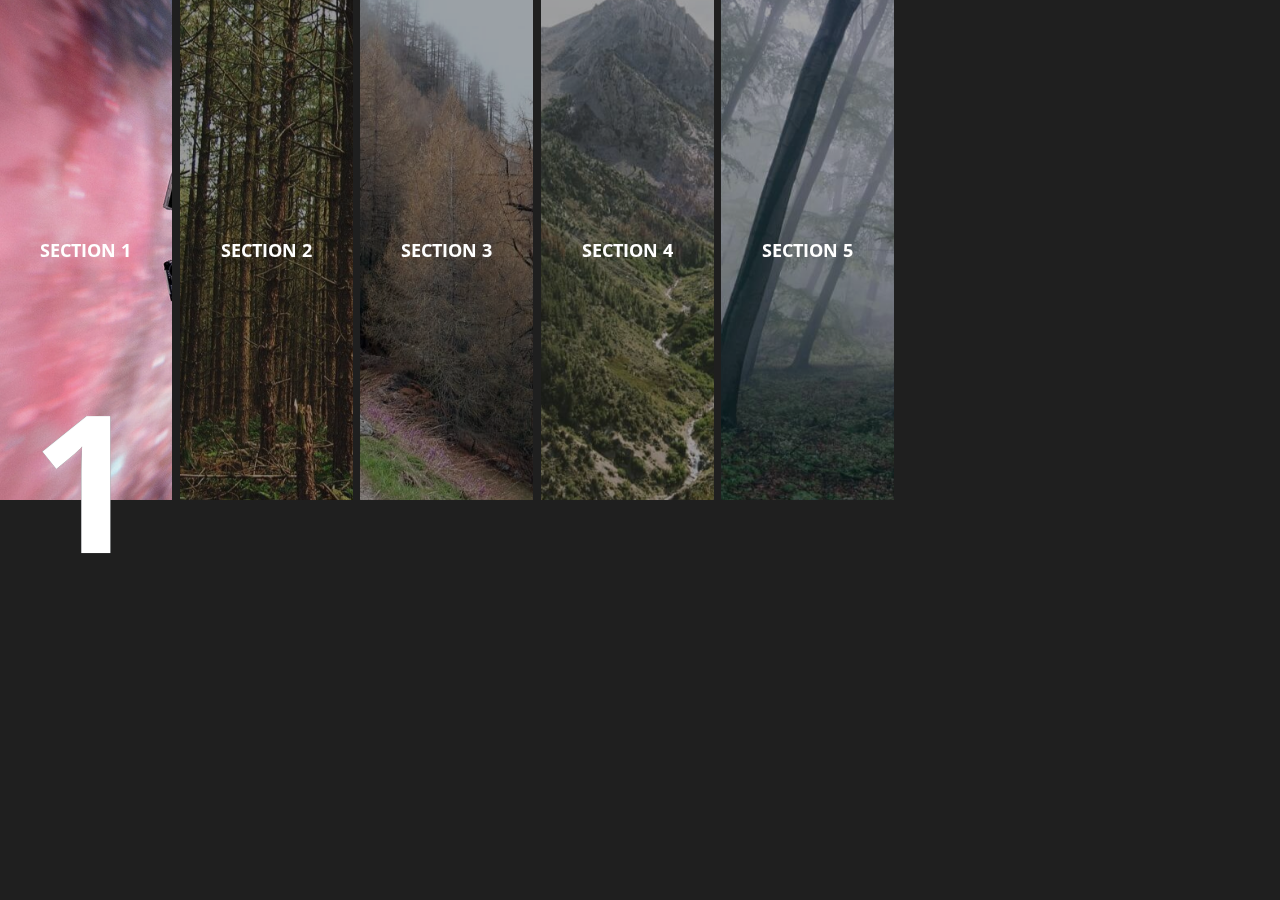
==== Movie/WebRoot/views/assetes/css3-fullscreen-accordion-image/index.html @ f65e018c "static frontend page" ====
<!DOCTYPE html>
<html lang="en" >

<head>
  <meta charset="UTF-8">
  <title>CSS3全屏大气手风琴图片展示插件DEMO演示</title>
  
  
  <link rel='stylesheet prefetch' href='https://fonts.googleapis.com/css?family=Open+Sans'>

      <link rel="stylesheet" href="css/style.css">

  
</head>

<body>
<div style="text-align:center;clear:both">
<script src="/gg_bd_ad_720x90.js" type="text/javascript"></script>
<script src="/follow.js" type="text/javascript"></script>
</div>
  <div class="cont s--inactive">
  <!-- cont inner start -->
  <div class="cont__inner">
    <!-- el start -->
    <div class="el">
      <div class="el__overflow">
        <div class="el__inner">
          <div class="el__bg"></div>
          <div class="el__preview-cont">
            <h2 class="el__heading">Section 1</h2>
          </div>
          <div class="el__content">
            <div class="el__text">Whatever</div>
            <div class="el__close-btn"></div>
          </div>
        </div>
      </div>
      <div class="el__index">
        <div class="el__index-back">1</div>
        <div class="el__index-front">
          <div class="el__index-overlay" data-index="1">1</div>
        </div>
      </div>
    </div>
    <!-- el end -->
    <!-- el start -->
    <div class="el">
      <div class="el__overflow">
        <div class="el__inner">
          <div class="el__bg"></div>
          <div class="el__preview-cont">
            <h2 class="el__heading">Section 2</h2>
          </div>
          <div class="el__content">
            <div class="el__text">Whatever</div>
            <div class="el__close-btn"></div>
          </div>
        </div>
      </div>
      <div class="el__index">
        <div class="el__index-back">2</div>
        <div class="el__index-front">
          <div class="el__index-overlay" data-index="2">2</div>
        </div>
      </div>
    </div>
    <!-- el end -->
    <!-- el start -->
    <div class="el">
      <div class="el__overflow">
        <div class="el__inner">
          <div class="el__bg"></div>
          <div class="el__preview-cont">
            <h2 class="el__heading">Section 3</h2>
          </div>
          <div class="el__content">
            <div class="el__text">Whatever</div>
            <div class="el__close-btn"></div>
          </div>
        </div>
      </div>
      <div class="el__index">
        <div class="el__index-back">3</div>
        <div class="el__index-front">
          <div class="el__index-overlay" data-index="3">3</div>
        </div>
      </div>
    </div>
    <!-- el end -->
    <!-- el start -->
    <div class="el">
      <div class="el__overflow">
        <div class="el__inner">
          <div class="el__bg"></div>
          <div class="el__preview-cont">
            <h2 class="el__heading">Section 4</h2>
          </div>
          <div class="el__content">
            <div class="el__text">Whatever</div>
            <div class="el__close-btn"></div>
          </div>
        </div>
      </div>
      <div class="el__index">
        <div class="el__index-back">4</div>
        <div class="el__index-front">
          <div class="el__index-overlay" data-index="4">4</div>
        </div>
      </div>
    </div>
    <!-- el end -->
    <!-- el start -->
    <div class="el">
      <div class="el__overflow">
        <div class="el__inner">
          <div class="el__bg"></div>
          <div class="el__preview-cont">
            <h2 class="el__heading">Section 5</h2>
          </div>
          <div class="el__content">
            <div class="el__text">Whatever</div>
            <div class="el__close-btn"></div>
          </div>
        </div>
      </div>
      <div class="el__index">
        <div class="el__index-back">5</div>
        <div class="el__index-front">
          <div class="el__index-overlay" data-index="5">5</div>
        </div>
      </div>
    </div>
    <!-- el end -->
  </div>
  <!-- cont inner end -->
</div>


    <script  src="js/index.js"></script>




</body>

</html>
---- Movie/WebRoot/views/assetes/css3-fullscreen-accordion-image/css/style.css ----
*, *:before, *:after {
  -webkit-box-sizing: border-box;
          box-sizing: border-box;
  margin: 0;
  padding: 0;
}

body {
  background: #1f1f1f;
  font-family: 'Open Sans', Helvetica, Arial, sans-serif;
}

.cont {
  position: relative;
  overflow: hidden;
  height: 79vh;
  padding-bottom:70px;
}
.cont__inner {
  position: relative;
  height: 500px;
}
.cont__inner:hover .el__bg:after {
  opacity: 1;
}

.el {
  position: absolute;
  left: 0;
  top: 0;
  width: 13.4%;
  height: 100%;
  background: #252525;
  -webkit-transition: width 0.7s, opacity 0.6s 0.7s, z-index 0s 1.3s, -webkit-transform 0.6s 0.7s;
  transition: width 0.7s, opacity 0.6s 0.7s, z-index 0s 1.3s, -webkit-transform 0.6s 0.7s;
  transition: transform 0.6s 0.7s, width 0.7s, opacity 0.6s 0.7s, z-index 0s 1.3s;
  transition: transform 0.6s 0.7s, width 0.7s, opacity 0.6s 0.7s, z-index 0s 1.3s, -webkit-transform 0.6s 0.7s;
  will-change: transform, width, opacity;
}
.el:not(.s--active) {
  cursor: pointer;
}
.el__overflow {
  overflow: hidden;
  position: relative;
  height: 100%;
}
.el__inner {
  overflow: hidden;
  position: relative;
  height: 100%;
  -webkit-transition: -webkit-transform 1s;
  transition: -webkit-transform 1s;
  transition: transform 1s;
  transition: transform 1s, -webkit-transform 1s;
}
.cont.s--inactive .el__inner {
  -webkit-transform: translate3d(0, 100%, 0);
          transform: translate3d(0, 100%, 0);
}
.el__bg {
  position: relative;
  width: calc(100vw - 140px);
  height: 100%;
  -webkit-transition: -webkit-transform 0.6s 0.7s;
  transition: -webkit-transform 0.6s 0.7s;
  transition: transform 0.6s 0.7s;
  transition: transform 0.6s 0.7s, -webkit-transform 0.6s 0.7s;
  will-change: transform;
}
.el__bg:before {
  content: "";
  position: absolute;
  left: 0;
  top: -5%;
  width: 100%;
  height: 110%;
  background-size: cover;
  background-position: center center;
  -webkit-transition: -webkit-transform 1s;
  transition: -webkit-transform 1s;
  transition: transform 1s;
  transition: transform 1s, -webkit-transform 1s;
  -webkit-transform: translate3d(0, 0, 0) scale(1);
          transform: translate3d(0, 0, 0) scale(1);
}
.cont.s--inactive .el__bg:before {
  -webkit-transform: translate3d(0, -100%, 0) scale(1.2);
          transform: translate3d(0, -100%, 0) scale(1.2);
}
.el.s--active .el__bg:before {
  -webkit-transition: -webkit-transform 0.8s;
  transition: -webkit-transform 0.8s;
  transition: transform 0.8s;
  transition: transform 0.8s, -webkit-transform 0.8s;
}
.el__bg:after {
  content: "";
  z-index: 1;
  position: absolute;
  left: 0;
  top: 0;
  width: 100%;
  height: 100%;
  background: rgba(0, 0, 0, 0.35);
  opacity: 0;
  -webkit-transition: opacity 0.5s;
  transition: opacity 0.5s;
}
.cont.s--el-active .el__bg:after {
  -webkit-transition: opacity 0.5s 1.4s;
  transition: opacity 0.5s 1.4s;
  opacity: 1 !important;
}
.el__preview-cont {
  z-index: 2;
  display: -webkit-box;
  display: -ms-flexbox;
  display: flex;
  -webkit-box-pack: center;
      -ms-flex-pack: center;
          justify-content: center;
  -webkit-box-align: center;
      -ms-flex-align: center;
          align-items: center;
  position: absolute;
  left: 0;
  top: 0;
  width: 100%;
  height: 100%;
  -webkit-transition: all 0.3s 1.2s;
  transition: all 0.3s 1.2s;
}
.cont.s--inactive .el__preview-cont {
  opacity: 0;
  -webkit-transform: translateY(10px);
          transform: translateY(10px);
}
.cont.s--el-active .el__preview-cont {
  opacity: 0;
  -webkit-transform: translateY(30px);
          transform: translateY(30px);
  -webkit-transition: all 0.5s;
  transition: all 0.5s;
}
.el__heading {
  color: #fff;
  text-transform: uppercase;
  font-size: 18px;
  text-align: center;
}
.el__content {
  z-index: -1;
  position: absolute;
  left: 0;
  top: 0;
  width: 100%;
  height: 100%;
  padding: 30px;
  opacity: 0;
  pointer-events: none;
  -webkit-transition: all 0.1s;
  transition: all 0.1s;
}
.el.s--active .el__content {
  z-index: 2;
  opacity: 1;
  pointer-events: auto;
  -webkit-transition: all 0.5s 1.4s;
  transition: all 0.5s 1.4s;
}
.el__text {
  text-transform: uppercase;
  font-size: 40px;
  color: #fff;
}
.el__close-btn {
  z-index: -1;
  position: absolute;
  right: 10px;
  top: 10px;
  width: 60px;
  height: 60px;
  opacity: 0;
  pointer-events: none;
  -webkit-transition: all 0s 0.45s;
  transition: all 0s 0.45s;
  cursor: pointer;
}
.el.s--active .el__close-btn {
  z-index: 5;
  opacity: 1;
  pointer-events: auto;
  -webkit-transition: all 0s 1.4s;
  transition: all 0s 1.4s;
}
.el__close-btn:before, .el__close-btn:after {
  content: "";
  position: absolute;
  left: 0;
  top: 50%;
  width: 100%;
  height: 8px;
  margin-top: -4px;
  background: #fff;
  opacity: 0;
  -webkit-transition: opacity 0s;
  transition: opacity 0s;
}
.el.s--active .el__close-btn:before, .el.s--active .el__close-btn:after {
  opacity: 1;
}
.el__close-btn:before {
  -webkit-transform: rotate(45deg) translateX(100%);
          transform: rotate(45deg) translateX(100%);
}
.el.s--active .el__close-btn:before {
  -webkit-transition: all 0.3s 1.4s cubic-bezier(0.72, 0.09, 0.32, 1.57);
  transition: all 0.3s 1.4s cubic-bezier(0.72, 0.09, 0.32, 1.57);
  -webkit-transform: rotate(45deg) translateX(0);
          transform: rotate(45deg) translateX(0);
}
.el__close-btn:after {
  -webkit-transform: rotate(-45deg) translateX(100%);
          transform: rotate(-45deg) translateX(100%);
}
.el.s--active .el__close-btn:after {
  -webkit-transition: all 0.3s 1.55s cubic-bezier(0.72, 0.09, 0.32, 1.57);
  transition: all 0.3s 1.55s cubic-bezier(0.72, 0.09, 0.32, 1.57);
  -webkit-transform: rotate(-45deg) translateX(0);
          transform: rotate(-45deg) translateX(0);
}
.el__index {
  overflow: hidden;
  position: absolute;
  left: 0;
  bottom: -60px;
  width: 100%;
  height: 100%;
  min-height: 250px;
  text-align: center;
  font-size: 15vw;
  line-height: 0.85;
  font-weight: bold;
  -webkit-transition: opacity 0.3s 1.4s, -webkit-transform 0.5s;
  transition: opacity 0.3s 1.4s, -webkit-transform 0.5s;
  transition: transform 0.5s, opacity 0.3s 1.4s;
  transition: transform 0.5s, opacity 0.3s 1.4s, -webkit-transform 0.5s;
  -webkit-transform: translate3d(0, 1vw, 0);
          transform: translate3d(0, 1vw, 0);
}
.el:hover .el__index {
  -webkit-transform: translate3d(0, 0, 0);
          transform: translate3d(0, 0, 0);
}
.cont.s--el-active .el__index {
  -webkit-transition: opacity 0.3s, -webkit-transform 0.5s;
  transition: opacity 0.3s, -webkit-transform 0.5s;
  transition: transform 0.5s, opacity 0.3s;
  transition: transform 0.5s, opacity 0.3s, -webkit-transform 0.5s;
  opacity: 0;
}
.el__index-back, .el__index-front {
  position: absolute;
  left: 0;
  bottom: 0;
  width: 100%;
}
.el__index-back {
  color: #2f3840;
  opacity: 0;
  -webkit-transition: opacity 0.25s 0.25s;
  transition: opacity 0.25s 0.25s;
}
.el:hover .el__index-back {
  -webkit-transition: opacity 0.25s;
  transition: opacity 0.25s;
  opacity: 1;
}
.el__index-overlay {
  overflow: hidden;
  position: relative;
  -webkit-transform: translate3d(0, 100%, 0);
          transform: translate3d(0, 100%, 0);
  -webkit-transition: -webkit-transform 0.5s 0.1s;
  transition: -webkit-transform 0.5s 0.1s;
  transition: transform 0.5s 0.1s;
  transition: transform 0.5s 0.1s, -webkit-transform 0.5s 0.1s;
  color: transparent;
}
.el__index-overlay:before {
  content: attr(data-index);
  position: absolute;
  left: 0;
  bottom: 0;
  width: 100%;
  height: 100%;
  color: #fff;
  -webkit-transform: translate3d(0, -100%, 0);
          transform: translate3d(0, -100%, 0);
  -webkit-transition: -webkit-transform 0.5s 0.1s;
  transition: -webkit-transform 0.5s 0.1s;
  transition: transform 0.5s 0.1s;
  transition: transform 0.5s 0.1s, -webkit-transform 0.5s 0.1s;
}
.el:hover .el__index-overlay {
  -webkit-transform: translate3d(0, 0, 0);
          transform: translate3d(0, 0, 0);
}
.el:hover .el__index-overlay:before {
  -webkit-transform: translate3d(0, 0, 0);
          transform: translate3d(0, 0, 0);
}
.el:nth-child(1) {
  -webkit-transform: translate3d(0%, 0, 0);
          transform: translate3d(0%, 0, 0);
  -webkit-transform-origin: 50% 50%;
          transform-origin: 50% 50%;
}
.cont.s--el-active .el:nth-child(1):not(.s--active) {
  -webkit-transform: scale(0.5) translate3d(0%, 0, 0);
          transform: scale(0.5) translate3d(0%, 0, 0);
  opacity: 0;
  -webkit-transition: opacity 0.95s, -webkit-transform 0.95s;
  transition: opacity 0.95s, -webkit-transform 0.95s;
  transition: transform 0.95s, opacity 0.95s;
  transition: transform 0.95s, opacity 0.95s, -webkit-transform 0.95s;
}
.el:nth-child(1) .el__inner {
  -webkit-transition-delay: 0s;
          transition-delay: 0s;
}
.el:nth-child(1) .el__bg {
  -webkit-transform: translate3d(0%, 0, 0);
          transform: translate3d(0%, 0, 0);
}
.el:nth-child(1) .el__bg:before {
  -webkit-transition-delay: 0s;
          transition-delay: 0s;
  background-image: url("Interstellar.jpg");
}
.el:nth-child(2) {
  -webkit-transform: translate3d(105.2083333333%, 0, 0);
          transform: translate3d(105.2083333333%, 0, 0);
  -webkit-transform-origin: 155.2083333333% 50%;
          transform-origin: 155.2083333333% 50%;
}
.cont.s--el-active .el:nth-child(2):not(.s--active) {
  -webkit-transform: scale(0.5) translate3d(105.2083333333%, 0, 0);
          transform: scale(0.5) translate3d(105.2083333333%, 0, 0);
  opacity: 0;
  -webkit-transition: opacity 0.95s, -webkit-transform 0.95s;
  transition: opacity 0.95s, -webkit-transform 0.95s;
  transition: transform 0.95s, opacity 0.95s;
  transition: transform 0.95s, opacity 0.95s, -webkit-transform 0.95s;
}
.el:nth-child(2) .el__inner {
  -webkit-transition-delay: 0.1s;
          transition-delay: 0.1s;
}
.el:nth-child(2) .el__bg {
  -webkit-transform: translate3d(-13.4%, 0, 0);
          transform: translate3d(-13.4%, 0, 0);
}
.el:nth-child(2) .el__bg:before {
  -webkit-transition-delay: 0.1s;
          transition-delay: 0.1s;
  background-image: url("onepgscr-4.jpg");
}
.el:nth-child(3) {
  -webkit-transform: translate3d(210.4166666667%, 0, 0);
          transform: translate3d(210.4166666667%, 0, 0);
  -webkit-transform-origin: 260.4166666667% 50%;
          transform-origin: 260.4166666667% 50%;
}
.cont.s--el-active .el:nth-child(3):not(.s--active) {
  -webkit-transform: scale(0.5) translate3d(210.4166666667%, 0, 0);
          transform: scale(0.5) translate3d(210.4166666667%, 0, 0);
  opacity: 0;
  -webkit-transition: opacity 0.95s, -webkit-transform 0.95s;
  transition: opacity 0.95s, -webkit-transform 0.95s;
  transition: transform 0.95s, opacity 0.95s;
  transition: transform 0.95s, opacity 0.95s, -webkit-transform 0.95s;
}
.el:nth-child(3) .el__inner {
  -webkit-transition-delay: 0.2s;
          transition-delay: 0.2s;
}
.el:nth-child(3) .el__bg {
  -webkit-transform: translate3d(-26.8%, 0, 0);
          transform: translate3d(-26.8%, 0, 0);
}
.el:nth-child(3) .el__bg:before {
  -webkit-transition-delay: 0.2s;
          transition-delay: 0.2s;
  background-image: url("onepgscr-5.jpg");
}
.el:nth-child(4) {
  -webkit-transform: translate3d(315.625%, 0, 0);
          transform: translate3d(315.625%, 0, 0);
  -webkit-transform-origin: 365.625% 50%;
          transform-origin: 365.625% 50%;
}
.cont.s--el-active .el:nth-child(4):not(.s--active) {
  -webkit-transform: scale(0.5) translate3d(315.625%, 0, 0);
          transform: scale(0.5) translate3d(315.625%, 0, 0);
  opacity: 0;
  -webkit-transition: opacity 0.95s, -webkit-transform 0.95s;
  transition: opacity 0.95s, -webkit-transform 0.95s;
  transition: transform 0.95s, opacity 0.95s;
  transition: transform 0.95s, opacity 0.95s, -webkit-transform 0.95s;
}
.el:nth-child(4) .el__inner {
  -webkit-transition-delay: 0.3s;
          transition-delay: 0.3s;
}
.el:nth-child(4) .el__bg {
  -webkit-transform: translate3d(-40.2%, 0, 0);
          transform: translate3d(-40.2%, 0, 0);
}
.el:nth-child(4) .el__bg:before {
  -webkit-transition-delay: 0.3s;
          transition-delay: 0.3s;
  background-image: url("onepgscr-6.jpg");
}
.el:nth-child(5) {
  -webkit-transform: translate3d(420.8333333333%, 0, 0);
          transform: translate3d(420.8333333333%, 0, 0);
  -webkit-transform-origin: 470.8333333333% 50%;
          transform-origin: 470.8333333333% 50%;
}
.cont.s--el-active .el:nth-child(5):not(.s--active) {
  -webkit-transform: scale(0.5) translate3d(420.8333333333%, 0, 0);
          transform: scale(0.5) translate3d(420.8333333333%, 0, 0);
  opacity: 0;
  -webkit-transition: opacity 0.95s, -webkit-transform 0.95s;
  transition: opacity 0.95s, -webkit-transform 0.95s;
  transition: transform 0.95s, opacity 0.95s;
  transition: transform 0.95s, opacity 0.95s, -webkit-transform 0.95s;
}
.el:nth-child(5) .el__inner {
  -webkit-transition-delay: 0.4s;
          transition-delay: 0.4s;
}
.el:nth-child(5) .el__bg {
  -webkit-transform: translate3d(-53.6%, 0, 0);
          transform: translate3d(-53.6%, 0, 0);
}
.el:nth-child(5) .el__bg:before {
  -webkit-transition-delay: 0.4s;
          transition-delay: 0.4s;
  background-image: url("onepgscr-7.jpg");
}


.el:nth-child(6) {
  -webkit-transform: translate3d(526.0416666666%, 0, 0);
          transform: translate3d(526.0416666666%, 0, 0);
  -webkit-transform-origin: 576.0416666666% 50%;
          transform-origin: 576.0416666666% 50%;
}
.cont.s--el-active .el:nth-child(6):not(.s--active) {
  -webkit-transform: scale(0.5) translate3d(526.0416666666%, 0, 0);
          transform: scale(0.5) translate3d(526.0416666666%, 0, 0);
  opacity: 0;
  -webkit-transition: opacity 0.95s, -webkit-transform 0.95s;
  transition: opacity 0.95s, -webkit-transform 0.95s;
  transition: transform 0.95s, opacity 0.95s;
  transition: transform 0.95s, opacity 0.95s, -webkit-transform 0.95s;
}
.el:nth-child(6) .el__inner {
  -webkit-transition-delay: 0.5s;
          transition-delay: 0.5s;
}
.el:nth-child(6) .el__bg {
  -webkit-transform: translate3d(-67%, 0, 0);
          transform: translate3d(-67%, 0, 0);
}
.el:nth-child(6) .el__bg:before {
  -webkit-transition-delay: 0.5s;
          transition-delay: 0.5s;
  background-image: url("starTrek.jpg");
}

.el:nth-child(7) {
  -webkit-transform: translate3d(631.2499999999%, 0, 0);
          transform: translate3d(631.2499999999%, 0, 0);
  -webkit-transform-origin: 681.2499999999% 50%;
          transform-origin: 681.2499999999% 50%;
}
.cont.s--el-active .el:nth-child(7):not(.s--active) {
  -webkit-transform: scale(0.5) translate3d(631.2499999999%, 0, 0);
          transform: scale(0.5) translate3d(631.2499999999%, 0, 0);
  opacity: 0;
  -webkit-transition: opacity 0.95s, -webkit-transform 0.95s;
  transition: opacity 0.95s, -webkit-transform 0.95s;
  transition: transform 0.95s, opacity 0.95s;
  transition: transform 0.95s, opacity 0.95s, -webkit-transform 0.95s;
}
.el:nth-child(7) .el__inner {
  -webkit-transition-delay: 0.6s;
          transition-delay: 0.6s;
}
.el:nth-child(7) .el__bg {
  -webkit-transform: translate3d(-80.5%, 0, 0);
          transform: translate3d(-80.5%, 0, 0);
}
.el:nth-child(7) .el__bg:before {
  -webkit-transition-delay: 0.6s;
          transition-delay: 0.6s;
  background-image: url("onepgscr-3.jpg");
}
.el:hover .el__bg:after {
  opacity: 0;
}
.el.s--active {
  z-index: 1;
  width: 100%;
  -webkit-transform: translate3d(0, 0, 0);
          transform: translate3d(0, 0, 0);
  -webkit-transition: width 0.7s 0.7s, z-index 0s, -webkit-transform 0.6s;
  transition: width 0.7s 0.7s, z-index 0s, -webkit-transform 0.6s;
  transition: transform 0.6s, width 0.7s 0.7s, z-index 0s;
  transition: transform 0.6s, width 0.7s 0.7s, z-index 0s, -webkit-transform 0.6s;
}
.el.s--active .el__bg {
  -webkit-transform: translate3d(0, 0, 0);
          transform: translate3d(0, 0, 0);
  -webkit-transition: -webkit-transform 0.6s;
  transition: -webkit-transform 0.6s;
  transition: transform 0.6s;
  transition: transform 0.6s, -webkit-transform 0.6s;
}
.el.s--active .el__bg:before {
  -webkit-transition-delay: 0.6s;
          transition-delay: 0.6s;
  -webkit-transform: scale(1.1);
          transform: scale(1.1);
}

.icon-link {
  position: absolute;
  left: 5px;
  bottom: 5px;
  width: 32px;
}
.icon-link img {
  width: 100%;
  vertical-align: top;
}
.icon-link--twitter {
  left: auto;
  right: 5px;
}
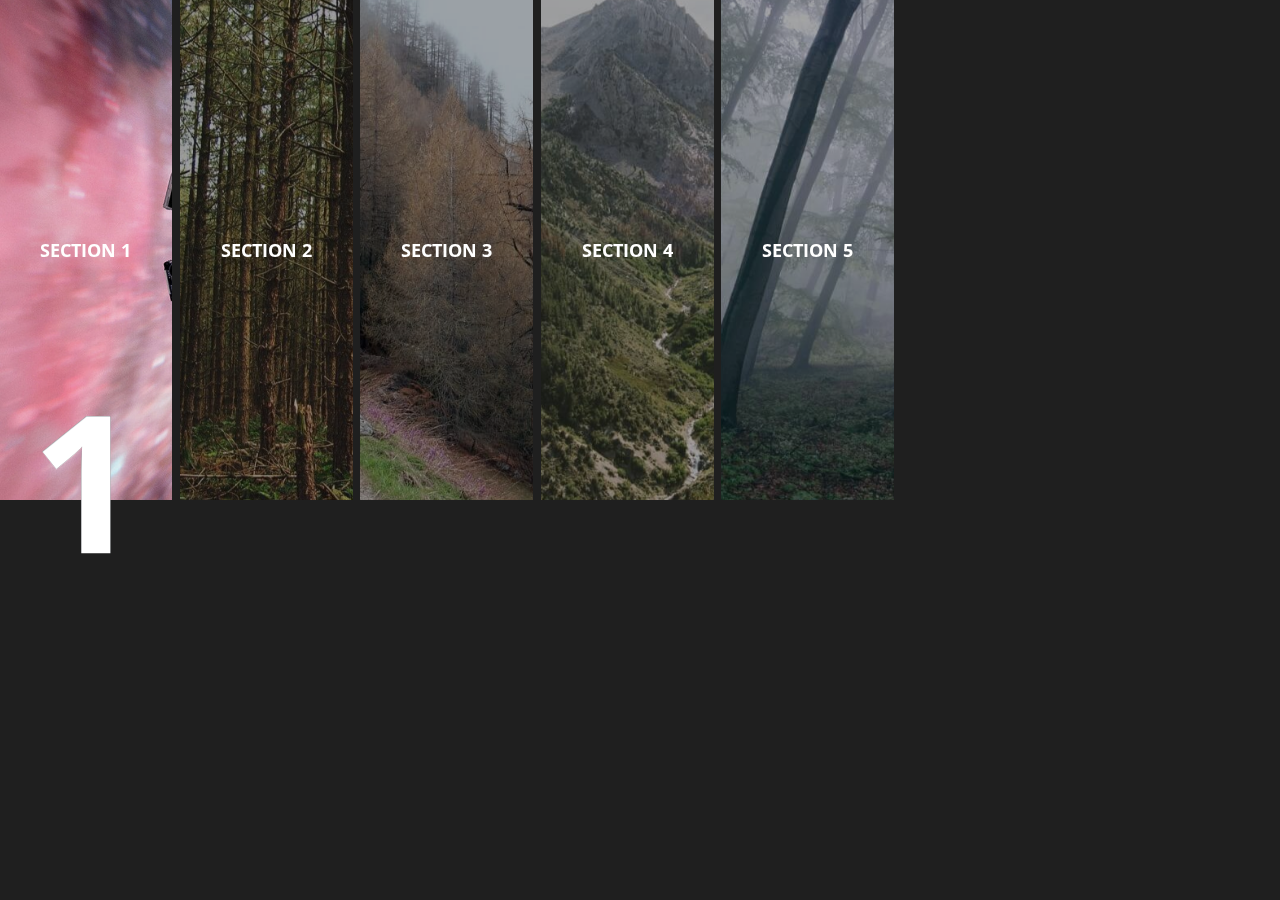
==== commit 26b3d43f: "hhhhhhhhhhhhhhhh" ====
--- a/Movie/WebRoot/views/assetes/css3-fullscreen-accordion-image/index.html
+++ b/Movie/WebRoot/views/assetes/css3-fullscreen-accordion-image/index.html
@@ -1,142 +1,142 @@
 <!DOCTYPE html>
-<html lang="en" >
+<html lang="en">
 
 <head>
-  <meta charset="UTF-8">
-  <title>CSS3全屏大气手风琴图片展示插件DEMO演示</title>
-  
-  
-  <link rel='stylesheet prefetch' href='https://fonts.googleapis.com/css?family=Open+Sans'>
+<meta charset="UTF-8">
+<title>CSS3全屏大气手风琴图片展示插件DEMO演示</title>
 
-      <link rel="stylesheet" href="css/style.css">
 
-  
+<link rel='stylesheet prefetch' href='https://fonts.googleapis.com/css?family=Open+Sans'>
+
+<link rel="stylesheet" href="css/style.css">
+
+
 </head>
 
 <body>
-<div style="text-align:center;clear:both">
-<script src="/gg_bd_ad_720x90.js" type="text/javascript"></script>
-<script src="/follow.js" type="text/javascript"></script>
-</div>
+  <div style="text-align: center; clear: both">
+    <script src="/gg_bd_ad_720x90.js" type="text/javascript"></script>
+    <script src="/follow.js" type="text/javascript"></script>
+  </div>
   <div class="cont s--inactive">
-  <!-- cont inner start -->
-  <div class="cont__inner">
-    <!-- el start -->
-    <div class="el">
-      <div class="el__overflow">
-        <div class="el__inner">
-          <div class="el__bg"></div>
-          <div class="el__preview-cont">
-            <h2 class="el__heading">Section 1</h2>
+    <!-- cont inner start -->
+    <div class="cont__inner">
+      <!-- el start -->
+      <div class="el">
+        <div class="el__overflow">
+          <div class="el__inner">
+            <div class="el__bg"></div>
+            <div class="el__preview-cont">
+              <h2 class="el__heading">Section 1</h2>
+            </div>
+            <div class="el__content">
+              <div class="el__text">Whatever</div>
+              <div class="el__close-btn"></div>
+            </div>
           </div>
-          <div class="el__content">
-            <div class="el__text">Whatever</div>
-            <div class="el__close-btn"></div>
+        </div>
+        <div class="el__index">
+          <div class="el__index-back">1</div>
+          <div class="el__index-front">
+            <div class="el__index-overlay" data-index="1">1</div>
           </div>
         </div>
       </div>
-      <div class="el__index">
-        <div class="el__index-back">1</div>
-        <div class="el__index-front">
-          <div class="el__index-overlay" data-index="1">1</div>
+      <!-- el end -->
+      <!-- el start -->
+      <div class="el">
+        <div class="el__overflow">
+          <div class="el__inner">
+            <div class="el__bg"></div>
+            <div class="el__preview-cont">
+              <h2 class="el__heading">Section 2</h2>
+            </div>
+            <div class="el__content">
+              <div class="el__text">Whatever</div>
+              <div class="el__close-btn"></div>
+            </div>
+          </div>
         </div>
-      </div>
-    </div>
-    <!-- el end -->
-    <!-- el start -->
-    <div class="el">
-      <div class="el__overflow">
-        <div class="el__inner">
-          <div class="el__bg"></div>
-          <div class="el__preview-cont">
-            <h2 class="el__heading">Section 2</h2>
-          </div>
-          <div class="el__content">
-            <div class="el__text">Whatever</div>
-            <div class="el__close-btn"></div>
+        <div class="el__index">
+          <div class="el__index-back">2</div>
+          <div class="el__index-front">
+            <div class="el__index-overlay" data-index="2">2</div>
           </div>
         </div>
       </div>
-      <div class="el__index">
-        <div class="el__index-back">2</div>
-        <div class="el__index-front">
-          <div class="el__index-overlay" data-index="2">2</div>
+      <!-- el end -->
+      <!-- el start -->
+      <div class="el">
+        <div class="el__overflow">
+          <div class="el__inner">
+            <div class="el__bg"></div>
+            <div class="el__preview-cont">
+              <h2 class="el__heading">Section 3</h2>
+            </div>
+            <div class="el__content">
+              <div class="el__text">Whatever</div>
+              <div class="el__close-btn"></div>
+            </div>
+          </div>
         </div>
-      </div>
-    </div>
-    <!-- el end -->
-    <!-- el start -->
-    <div class="el">
-      <div class="el__overflow">
-        <div class="el__inner">
-          <div class="el__bg"></div>
-          <div class="el__preview-cont">
-            <h2 class="el__heading">Section 3</h2>
-          </div>
-          <div class="el__content">
-            <div class="el__text">Whatever</div>
-            <div class="el__close-btn"></div>
+        <div class="el__index">
+          <div class="el__index-back">3</div>
+          <div class="el__index-front">
+            <div class="el__index-overlay" data-index="3">3</div>
           </div>
         </div>
       </div>
-      <div class="el__index">
-        <div class="el__index-back">3</div>
-        <div class="el__index-front">
-          <div class="el__index-overlay" data-index="3">3</div>
+      <!-- el end -->
+      <!-- el start -->
+      <div class="el">
+        <div class="el__overflow">
+          <div class="el__inner">
+            <div class="el__bg"></div>
+            <div class="el__preview-cont">
+              <h2 class="el__heading">Section 4</h2>
+            </div>
+            <div class="el__content">
+              <div class="el__text">Whatever</div>
+              <div class="el__close-btn"></div>
+            </div>
+          </div>
         </div>
-      </div>
-    </div>
-    <!-- el end -->
-    <!-- el start -->
-    <div class="el">
-      <div class="el__overflow">
-        <div class="el__inner">
-          <div class="el__bg"></div>
-          <div class="el__preview-cont">
-            <h2 class="el__heading">Section 4</h2>
-          </div>
-          <div class="el__content">
-            <div class="el__text">Whatever</div>
-            <div class="el__close-btn"></div>
+        <div class="el__index">
+          <div class="el__index-back">4</div>
+          <div class="el__index-front">
+            <div class="el__index-overlay" data-index="4">4</div>
           </div>
         </div>
       </div>
-      <div class="el__index">
-        <div class="el__index-back">4</div>
-        <div class="el__index-front">
-          <div class="el__index-overlay" data-index="4">4</div>
+      <!-- el end -->
+      <!-- el start -->
+      <div class="el">
+        <div class="el__overflow">
+          <div class="el__inner">
+            <div class="el__bg"></div>
+            <div class="el__preview-cont">
+              <h2 class="el__heading">Section 5</h2>
+            </div>
+            <div class="el__content">
+              <div class="el__text">Whatever</div>
+              <div class="el__close-btn"></div>
+            </div>
+          </div>
         </div>
-      </div>
-    </div>
-    <!-- el end -->
-    <!-- el start -->
-    <div class="el">
-      <div class="el__overflow">
-        <div class="el__inner">
-          <div class="el__bg"></div>
-          <div class="el__preview-cont">
-            <h2 class="el__heading">Section 5</h2>
-          </div>
-          <div class="el__content">
-            <div class="el__text">Whatever</div>
-            <div class="el__close-btn"></div>
+        <div class="el__index">
+          <div class="el__index-back">5</div>
+          <div class="el__index-front">
+            <div class="el__index-overlay" data-index="5">5</div>
           </div>
         </div>
       </div>
-      <div class="el__index">
-        <div class="el__index-back">5</div>
-        <div class="el__index-front">
-          <div class="el__index-overlay" data-index="5">5</div>
-        </div>
-      </div>
+      <!-- el end -->
     </div>
-    <!-- el end -->
+    <!-- cont inner end -->
   </div>
-  <!-- cont inner end -->
-</div>
 
 
-    <script  src="js/index.js"></script>
+  <script src="js/index.js"></script>
 
 
 
--- a/Movie/WebRoot/views/assetes/css3-fullscreen-accordion-image/css/style.css
+++ b/Movie/WebRoot/views/assetes/css3-fullscreen-accordion-image/css/style.css
@@ -1,6 +1,6 @@
 *, *:before, *:after {
   -webkit-box-sizing: border-box;
-          box-sizing: border-box;
+  box-sizing: border-box;
   margin: 0;
   padding: 0;
 }
@@ -14,12 +14,14 @@
   position: relative;
   overflow: hidden;
   height: 79vh;
-  padding-bottom:70px;
-}
+  padding-bottom: 70px;
+}
+
 .cont__inner {
   position: relative;
   height: 500px;
 }
+
 .cont__inner:hover .el__bg:after {
   opacity: 1;
 }
@@ -31,20 +33,27 @@
   width: 13.4%;
   height: 100%;
   background: #252525;
-  -webkit-transition: width 0.7s, opacity 0.6s 0.7s, z-index 0s 1.3s, -webkit-transform 0.6s 0.7s;
-  transition: width 0.7s, opacity 0.6s 0.7s, z-index 0s 1.3s, -webkit-transform 0.6s 0.7s;
-  transition: transform 0.6s 0.7s, width 0.7s, opacity 0.6s 0.7s, z-index 0s 1.3s;
-  transition: transform 0.6s 0.7s, width 0.7s, opacity 0.6s 0.7s, z-index 0s 1.3s, -webkit-transform 0.6s 0.7s;
+  -webkit-transition: width 0.7s, opacity 0.6s 0.7s, z-index 0s 1.3s,
+    -webkit-transform 0.6s 0.7s;
+  transition: width 0.7s, opacity 0.6s 0.7s, z-index 0s 1.3s,
+    -webkit-transform 0.6s 0.7s;
+  transition: transform 0.6s 0.7s, width 0.7s, opacity 0.6s 0.7s, z-index
+    0s 1.3s;
+  transition: transform 0.6s 0.7s, width 0.7s, opacity 0.6s 0.7s, z-index
+    0s 1.3s, -webkit-transform 0.6s 0.7s;
   will-change: transform, width, opacity;
 }
-.el:not(.s--active) {
+
+.el:not (.s--active ) {
   cursor: pointer;
 }
+
 .el__overflow {
   overflow: hidden;
   position: relative;
   height: 100%;
 }
+
 .el__inner {
   overflow: hidden;
   position: relative;
@@ -54,10 +63,12 @@
   transition: transform 1s;
   transition: transform 1s, -webkit-transform 1s;
 }
+
 .cont.s--inactive .el__inner {
   -webkit-transform: translate3d(0, 100%, 0);
-          transform: translate3d(0, 100%, 0);
-}
+  transform: translate3d(0, 100%, 0);
+}
+
 .el__bg {
   position: relative;
   width: calc(100vw - 140px);
@@ -68,6 +79,7 @@
   transition: transform 0.6s 0.7s, -webkit-transform 0.6s 0.7s;
   will-change: transform;
 }
+
 .el__bg:before {
   content: "";
   position: absolute;
@@ -82,18 +94,21 @@
   transition: transform 1s;
   transition: transform 1s, -webkit-transform 1s;
   -webkit-transform: translate3d(0, 0, 0) scale(1);
-          transform: translate3d(0, 0, 0) scale(1);
-}
+  transform: translate3d(0, 0, 0) scale(1);
+}
+
 .cont.s--inactive .el__bg:before {
   -webkit-transform: translate3d(0, -100%, 0) scale(1.2);
-          transform: translate3d(0, -100%, 0) scale(1.2);
-}
+  transform: translate3d(0, -100%, 0) scale(1.2);
+}
+
 .el.s--active .el__bg:before {
   -webkit-transition: -webkit-transform 0.8s;
   transition: -webkit-transform 0.8s;
   transition: transform 0.8s;
   transition: transform 0.8s, -webkit-transform 0.8s;
 }
+
 .el__bg:after {
   content: "";
   z-index: 1;
@@ -107,22 +122,24 @@
   -webkit-transition: opacity 0.5s;
   transition: opacity 0.5s;
 }
+
 .cont.s--el-active .el__bg:after {
   -webkit-transition: opacity 0.5s 1.4s;
   transition: opacity 0.5s 1.4s;
   opacity: 1 !important;
 }
+
 .el__preview-cont {
   z-index: 2;
   display: -webkit-box;
   display: -ms-flexbox;
   display: flex;
   -webkit-box-pack: center;
-      -ms-flex-pack: center;
-          justify-content: center;
+  -ms-flex-pack: center;
+  justify-content: center;
   -webkit-box-align: center;
-      -ms-flex-align: center;
-          align-items: center;
+  -ms-flex-align: center;
+  align-items: center;
   position: absolute;
   left: 0;
   top: 0;
@@ -131,24 +148,28 @@
   -webkit-transition: all 0.3s 1.2s;
   transition: all 0.3s 1.2s;
 }
+
 .cont.s--inactive .el__preview-cont {
   opacity: 0;
   -webkit-transform: translateY(10px);
-          transform: translateY(10px);
-}
+  transform: translateY(10px);
+}
+
 .cont.s--el-active .el__preview-cont {
   opacity: 0;
   -webkit-transform: translateY(30px);
-          transform: translateY(30px);
+  transform: translateY(30px);
   -webkit-transition: all 0.5s;
   transition: all 0.5s;
 }
+
 .el__heading {
   color: #fff;
   text-transform: uppercase;
   font-size: 18px;
   text-align: center;
 }
+
 .el__content {
   z-index: -1;
   position: absolute;
@@ -162,6 +183,7 @@
   -webkit-transition: all 0.1s;
   transition: all 0.1s;
 }
+
 .el.s--active .el__content {
   z-index: 2;
   opacity: 1;
@@ -169,11 +191,13 @@
   -webkit-transition: all 0.5s 1.4s;
   transition: all 0.5s 1.4s;
 }
+
 .el__text {
   text-transform: uppercase;
   font-size: 40px;
   color: #fff;
 }
+
 .el__close-btn {
   z-index: -1;
   position: absolute;
@@ -187,6 +211,7 @@
   transition: all 0s 0.45s;
   cursor: pointer;
 }
+
 .el.s--active .el__close-btn {
   z-index: 5;
   opacity: 1;
@@ -194,6 +219,7 @@
   -webkit-transition: all 0s 1.4s;
   transition: all 0s 1.4s;
 }
+
 .el__close-btn:before, .el__close-btn:after {
   content: "";
   position: absolute;
@@ -207,29 +233,36 @@
   -webkit-transition: opacity 0s;
   transition: opacity 0s;
 }
-.el.s--active .el__close-btn:before, .el.s--active .el__close-btn:after {
+
+.el.s--active .el__close-btn:before, .el.s--active .el__close-btn:after
+  {
   opacity: 1;
 }
+
 .el__close-btn:before {
   -webkit-transform: rotate(45deg) translateX(100%);
-          transform: rotate(45deg) translateX(100%);
-}
+  transform: rotate(45deg) translateX(100%);
+}
+
 .el.s--active .el__close-btn:before {
   -webkit-transition: all 0.3s 1.4s cubic-bezier(0.72, 0.09, 0.32, 1.57);
   transition: all 0.3s 1.4s cubic-bezier(0.72, 0.09, 0.32, 1.57);
   -webkit-transform: rotate(45deg) translateX(0);
-          transform: rotate(45deg) translateX(0);
-}
+  transform: rotate(45deg) translateX(0);
+}
+
 .el__close-btn:after {
   -webkit-transform: rotate(-45deg) translateX(100%);
-          transform: rotate(-45deg) translateX(100%);
-}
+  transform: rotate(-45deg) translateX(100%);
+}
+
 .el.s--active .el__close-btn:after {
   -webkit-transition: all 0.3s 1.55s cubic-bezier(0.72, 0.09, 0.32, 1.57);
   transition: all 0.3s 1.55s cubic-bezier(0.72, 0.09, 0.32, 1.57);
   -webkit-transform: rotate(-45deg) translateX(0);
-          transform: rotate(-45deg) translateX(0);
-}
+  transform: rotate(-45deg) translateX(0);
+}
+
 .el__index {
   overflow: hidden;
   position: absolute;
@@ -247,12 +280,14 @@
   transition: transform 0.5s, opacity 0.3s 1.4s;
   transition: transform 0.5s, opacity 0.3s 1.4s, -webkit-transform 0.5s;
   -webkit-transform: translate3d(0, 1vw, 0);
-          transform: translate3d(0, 1vw, 0);
-}
+  transform: translate3d(0, 1vw, 0);
+}
+
 .el:hover .el__index {
   -webkit-transform: translate3d(0, 0, 0);
-          transform: translate3d(0, 0, 0);
-}
+  transform: translate3d(0, 0, 0);
+}
+
 .cont.s--el-active .el__index {
   -webkit-transition: opacity 0.3s, -webkit-transform 0.5s;
   transition: opacity 0.3s, -webkit-transform 0.5s;
@@ -260,34 +295,39 @@
   transition: transform 0.5s, opacity 0.3s, -webkit-transform 0.5s;
   opacity: 0;
 }
+
 .el__index-back, .el__index-front {
   position: absolute;
   left: 0;
   bottom: 0;
   width: 100%;
 }
+
 .el__index-back {
   color: #2f3840;
   opacity: 0;
   -webkit-transition: opacity 0.25s 0.25s;
   transition: opacity 0.25s 0.25s;
 }
+
 .el:hover .el__index-back {
   -webkit-transition: opacity 0.25s;
   transition: opacity 0.25s;
   opacity: 1;
 }
+
 .el__index-overlay {
   overflow: hidden;
   position: relative;
   -webkit-transform: translate3d(0, 100%, 0);
-          transform: translate3d(0, 100%, 0);
+  transform: translate3d(0, 100%, 0);
   -webkit-transition: -webkit-transform 0.5s 0.1s;
   transition: -webkit-transform 0.5s 0.1s;
   transition: transform 0.5s 0.1s;
   transition: transform 0.5s 0.1s, -webkit-transform 0.5s 0.1s;
   color: transparent;
 }
+
 .el__index-overlay:before {
   content: attr(data-index);
   position: absolute;
@@ -297,245 +337,284 @@
   height: 100%;
   color: #fff;
   -webkit-transform: translate3d(0, -100%, 0);
-          transform: translate3d(0, -100%, 0);
+  transform: translate3d(0, -100%, 0);
   -webkit-transition: -webkit-transform 0.5s 0.1s;
   transition: -webkit-transform 0.5s 0.1s;
   transition: transform 0.5s 0.1s;
   transition: transform 0.5s 0.1s, -webkit-transform 0.5s 0.1s;
 }
+
 .el:hover .el__index-overlay {
   -webkit-transform: translate3d(0, 0, 0);
-          transform: translate3d(0, 0, 0);
-}
+  transform: translate3d(0, 0, 0);
+}
+
 .el:hover .el__index-overlay:before {
   -webkit-transform: translate3d(0, 0, 0);
-          transform: translate3d(0, 0, 0);
-}
+  transform: translate3d(0, 0, 0);
+}
+
 .el:nth-child(1) {
   -webkit-transform: translate3d(0%, 0, 0);
-          transform: translate3d(0%, 0, 0);
+  transform: translate3d(0%, 0, 0);
   -webkit-transform-origin: 50% 50%;
-          transform-origin: 50% 50%;
-}
-.cont.s--el-active .el:nth-child(1):not(.s--active) {
+  transform-origin: 50% 50%;
+}
+
+.cont.s--el-active .el:nth-child(1):not (.s--active ) {
   -webkit-transform: scale(0.5) translate3d(0%, 0, 0);
-          transform: scale(0.5) translate3d(0%, 0, 0);
+  transform: scale(0.5) translate3d(0%, 0, 0);
   opacity: 0;
   -webkit-transition: opacity 0.95s, -webkit-transform 0.95s;
   transition: opacity 0.95s, -webkit-transform 0.95s;
   transition: transform 0.95s, opacity 0.95s;
   transition: transform 0.95s, opacity 0.95s, -webkit-transform 0.95s;
 }
+
 .el:nth-child(1) .el__inner {
   -webkit-transition-delay: 0s;
-          transition-delay: 0s;
-}
+  transition-delay: 0s;
+}
+
 .el:nth-child(1) .el__bg {
   -webkit-transform: translate3d(0%, 0, 0);
-          transform: translate3d(0%, 0, 0);
-}
+  transform: translate3d(0%, 0, 0);
+}
+
 .el:nth-child(1) .el__bg:before {
   -webkit-transition-delay: 0s;
-          transition-delay: 0s;
+  transition-delay: 0s;
   background-image: url("Interstellar.jpg");
 }
+
 .el:nth-child(2) {
   -webkit-transform: translate3d(105.2083333333%, 0, 0);
-          transform: translate3d(105.2083333333%, 0, 0);
+  transform: translate3d(105.2083333333%, 0, 0);
   -webkit-transform-origin: 155.2083333333% 50%;
-          transform-origin: 155.2083333333% 50%;
-}
-.cont.s--el-active .el:nth-child(2):not(.s--active) {
+  transform-origin: 155.2083333333% 50%;
+}
+
+.cont.s--el-active .el:nth-child(2):not (.s--active ) {
   -webkit-transform: scale(0.5) translate3d(105.2083333333%, 0, 0);
-          transform: scale(0.5) translate3d(105.2083333333%, 0, 0);
+  transform: scale(0.5) translate3d(105.2083333333%, 0, 0);
   opacity: 0;
   -webkit-transition: opacity 0.95s, -webkit-transform 0.95s;
   transition: opacity 0.95s, -webkit-transform 0.95s;
   transition: transform 0.95s, opacity 0.95s;
   transition: transform 0.95s, opacity 0.95s, -webkit-transform 0.95s;
 }
+
 .el:nth-child(2) .el__inner {
   -webkit-transition-delay: 0.1s;
-          transition-delay: 0.1s;
-}
+  transition-delay: 0.1s;
+}
+
 .el:nth-child(2) .el__bg {
   -webkit-transform: translate3d(-13.4%, 0, 0);
-          transform: translate3d(-13.4%, 0, 0);
-}
+  transform: translate3d(-13.4%, 0, 0);
+}
+
 .el:nth-child(2) .el__bg:before {
   -webkit-transition-delay: 0.1s;
-          transition-delay: 0.1s;
+  transition-delay: 0.1s;
   background-image: url("onepgscr-4.jpg");
 }
+
 .el:nth-child(3) {
   -webkit-transform: translate3d(210.4166666667%, 0, 0);
-          transform: translate3d(210.4166666667%, 0, 0);
+  transform: translate3d(210.4166666667%, 0, 0);
   -webkit-transform-origin: 260.4166666667% 50%;
-          transform-origin: 260.4166666667% 50%;
-}
-.cont.s--el-active .el:nth-child(3):not(.s--active) {
+  transform-origin: 260.4166666667% 50%;
+}
+
+.cont.s--el-active .el:nth-child(3):not (.s--active ) {
   -webkit-transform: scale(0.5) translate3d(210.4166666667%, 0, 0);
-          transform: scale(0.5) translate3d(210.4166666667%, 0, 0);
+  transform: scale(0.5) translate3d(210.4166666667%, 0, 0);
   opacity: 0;
   -webkit-transition: opacity 0.95s, -webkit-transform 0.95s;
   transition: opacity 0.95s, -webkit-transform 0.95s;
   transition: transform 0.95s, opacity 0.95s;
   transition: transform 0.95s, opacity 0.95s, -webkit-transform 0.95s;
 }
+
 .el:nth-child(3) .el__inner {
   -webkit-transition-delay: 0.2s;
-          transition-delay: 0.2s;
-}
+  transition-delay: 0.2s;
+}
+
 .el:nth-child(3) .el__bg {
   -webkit-transform: translate3d(-26.8%, 0, 0);
-          transform: translate3d(-26.8%, 0, 0);
-}
+  transform: translate3d(-26.8%, 0, 0);
+}
+
 .el:nth-child(3) .el__bg:before {
   -webkit-transition-delay: 0.2s;
-          transition-delay: 0.2s;
+  transition-delay: 0.2s;
   background-image: url("onepgscr-5.jpg");
 }
+
 .el:nth-child(4) {
   -webkit-transform: translate3d(315.625%, 0, 0);
-          transform: translate3d(315.625%, 0, 0);
+  transform: translate3d(315.625%, 0, 0);
   -webkit-transform-origin: 365.625% 50%;
-          transform-origin: 365.625% 50%;
-}
-.cont.s--el-active .el:nth-child(4):not(.s--active) {
+  transform-origin: 365.625% 50%;
+}
+
+.cont.s--el-active .el:nth-child(4):not (.s--active ) {
   -webkit-transform: scale(0.5) translate3d(315.625%, 0, 0);
-          transform: scale(0.5) translate3d(315.625%, 0, 0);
+  transform: scale(0.5) translate3d(315.625%, 0, 0);
   opacity: 0;
   -webkit-transition: opacity 0.95s, -webkit-transform 0.95s;
   transition: opacity 0.95s, -webkit-transform 0.95s;
   transition: transform 0.95s, opacity 0.95s;
   transition: transform 0.95s, opacity 0.95s, -webkit-transform 0.95s;
 }
+
 .el:nth-child(4) .el__inner {
   -webkit-transition-delay: 0.3s;
-          transition-delay: 0.3s;
-}
+  transition-delay: 0.3s;
+}
+
 .el:nth-child(4) .el__bg {
   -webkit-transform: translate3d(-40.2%, 0, 0);
-          transform: translate3d(-40.2%, 0, 0);
-}
+  transform: translate3d(-40.2%, 0, 0);
+}
+
 .el:nth-child(4) .el__bg:before {
   -webkit-transition-delay: 0.3s;
-          transition-delay: 0.3s;
+  transition-delay: 0.3s;
   background-image: url("onepgscr-6.jpg");
 }
+
 .el:nth-child(5) {
   -webkit-transform: translate3d(420.8333333333%, 0, 0);
-          transform: translate3d(420.8333333333%, 0, 0);
+  transform: translate3d(420.8333333333%, 0, 0);
   -webkit-transform-origin: 470.8333333333% 50%;
-          transform-origin: 470.8333333333% 50%;
-}
-.cont.s--el-active .el:nth-child(5):not(.s--active) {
+  transform-origin: 470.8333333333% 50%;
+}
+
+.cont.s--el-active .el:nth-child(5):not (.s--active ) {
   -webkit-transform: scale(0.5) translate3d(420.8333333333%, 0, 0);
-          transform: scale(0.5) translate3d(420.8333333333%, 0, 0);
+  transform: scale(0.5) translate3d(420.8333333333%, 0, 0);
   opacity: 0;
   -webkit-transition: opacity 0.95s, -webkit-transform 0.95s;
   transition: opacity 0.95s, -webkit-transform 0.95s;
   transition: transform 0.95s, opacity 0.95s;
   transition: transform 0.95s, opacity 0.95s, -webkit-transform 0.95s;
 }
+
 .el:nth-child(5) .el__inner {
   -webkit-transition-delay: 0.4s;
-          transition-delay: 0.4s;
-}
+  transition-delay: 0.4s;
+}
+
 .el:nth-child(5) .el__bg {
   -webkit-transform: translate3d(-53.6%, 0, 0);
-          transform: translate3d(-53.6%, 0, 0);
-}
+  transform: translate3d(-53.6%, 0, 0);
+}
+
 .el:nth-child(5) .el__bg:before {
   -webkit-transition-delay: 0.4s;
-          transition-delay: 0.4s;
+  transition-delay: 0.4s;
   background-image: url("onepgscr-7.jpg");
 }
-
 
 .el:nth-child(6) {
   -webkit-transform: translate3d(526.0416666666%, 0, 0);
-          transform: translate3d(526.0416666666%, 0, 0);
+  transform: translate3d(526.0416666666%, 0, 0);
   -webkit-transform-origin: 576.0416666666% 50%;
-          transform-origin: 576.0416666666% 50%;
-}
-.cont.s--el-active .el:nth-child(6):not(.s--active) {
+  transform-origin: 576.0416666666% 50%;
+}
+
+.cont.s--el-active .el:nth-child(6):not (.s--active ) {
   -webkit-transform: scale(0.5) translate3d(526.0416666666%, 0, 0);
-          transform: scale(0.5) translate3d(526.0416666666%, 0, 0);
+  transform: scale(0.5) translate3d(526.0416666666%, 0, 0);
   opacity: 0;
   -webkit-transition: opacity 0.95s, -webkit-transform 0.95s;
   transition: opacity 0.95s, -webkit-transform 0.95s;
   transition: transform 0.95s, opacity 0.95s;
   transition: transform 0.95s, opacity 0.95s, -webkit-transform 0.95s;
 }
+
 .el:nth-child(6) .el__inner {
   -webkit-transition-delay: 0.5s;
-          transition-delay: 0.5s;
-}
+  transition-delay: 0.5s;
+}
+
 .el:nth-child(6) .el__bg {
   -webkit-transform: translate3d(-67%, 0, 0);
-          transform: translate3d(-67%, 0, 0);
-}
+  transform: translate3d(-67%, 0, 0);
+}
+
 .el:nth-child(6) .el__bg:before {
   -webkit-transition-delay: 0.5s;
-          transition-delay: 0.5s;
+  transition-delay: 0.5s;
   background-image: url("starTrek.jpg");
 }
 
 .el:nth-child(7) {
   -webkit-transform: translate3d(631.2499999999%, 0, 0);
-          transform: translate3d(631.2499999999%, 0, 0);
+  transform: translate3d(631.2499999999%, 0, 0);
   -webkit-transform-origin: 681.2499999999% 50%;
-          transform-origin: 681.2499999999% 50%;
-}
-.cont.s--el-active .el:nth-child(7):not(.s--active) {
+  transform-origin: 681.2499999999% 50%;
+}
+
+.cont.s--el-active .el:nth-child(7):not (.s--active ) {
   -webkit-transform: scale(0.5) translate3d(631.2499999999%, 0, 0);
-          transform: scale(0.5) translate3d(631.2499999999%, 0, 0);
+  transform: scale(0.5) translate3d(631.2499999999%, 0, 0);
   opacity: 0;
   -webkit-transition: opacity 0.95s, -webkit-transform 0.95s;
   transition: opacity 0.95s, -webkit-transform 0.95s;
   transition: transform 0.95s, opacity 0.95s;
   transition: transform 0.95s, opacity 0.95s, -webkit-transform 0.95s;
 }
+
 .el:nth-child(7) .el__inner {
   -webkit-transition-delay: 0.6s;
-          transition-delay: 0.6s;
-}
+  transition-delay: 0.6s;
+}
+
 .el:nth-child(7) .el__bg {
   -webkit-transform: translate3d(-80.5%, 0, 0);
-          transform: translate3d(-80.5%, 0, 0);
-}
+  transform: translate3d(-80.5%, 0, 0);
+}
+
 .el:nth-child(7) .el__bg:before {
   -webkit-transition-delay: 0.6s;
-          transition-delay: 0.6s;
+  transition-delay: 0.6s;
   background-image: url("onepgscr-3.jpg");
 }
+
 .el:hover .el__bg:after {
   opacity: 0;
 }
+
 .el.s--active {
   z-index: 1;
   width: 100%;
   -webkit-transform: translate3d(0, 0, 0);
-          transform: translate3d(0, 0, 0);
+  transform: translate3d(0, 0, 0);
   -webkit-transition: width 0.7s 0.7s, z-index 0s, -webkit-transform 0.6s;
   transition: width 0.7s 0.7s, z-index 0s, -webkit-transform 0.6s;
   transition: transform 0.6s, width 0.7s 0.7s, z-index 0s;
-  transition: transform 0.6s, width 0.7s 0.7s, z-index 0s, -webkit-transform 0.6s;
-}
+  transition: transform 0.6s, width 0.7s 0.7s, z-index 0s,
+    -webkit-transform 0.6s;
+}
+
 .el.s--active .el__bg {
   -webkit-transform: translate3d(0, 0, 0);
-          transform: translate3d(0, 0, 0);
+  transform: translate3d(0, 0, 0);
   -webkit-transition: -webkit-transform 0.6s;
   transition: -webkit-transform 0.6s;
   transition: transform 0.6s;
   transition: transform 0.6s, -webkit-transform 0.6s;
 }
+
 .el.s--active .el__bg:before {
   -webkit-transition-delay: 0.6s;
-          transition-delay: 0.6s;
+  transition-delay: 0.6s;
   -webkit-transform: scale(1.1);
-          transform: scale(1.1);
+  transform: scale(1.1);
 }
 
 .icon-link {
@@ -544,11 +623,13 @@
   bottom: 5px;
   width: 32px;
 }
+
 .icon-link img {
   width: 100%;
   vertical-align: top;
 }
+
 .icon-link--twitter {
   left: auto;
   right: 5px;
-}
+}